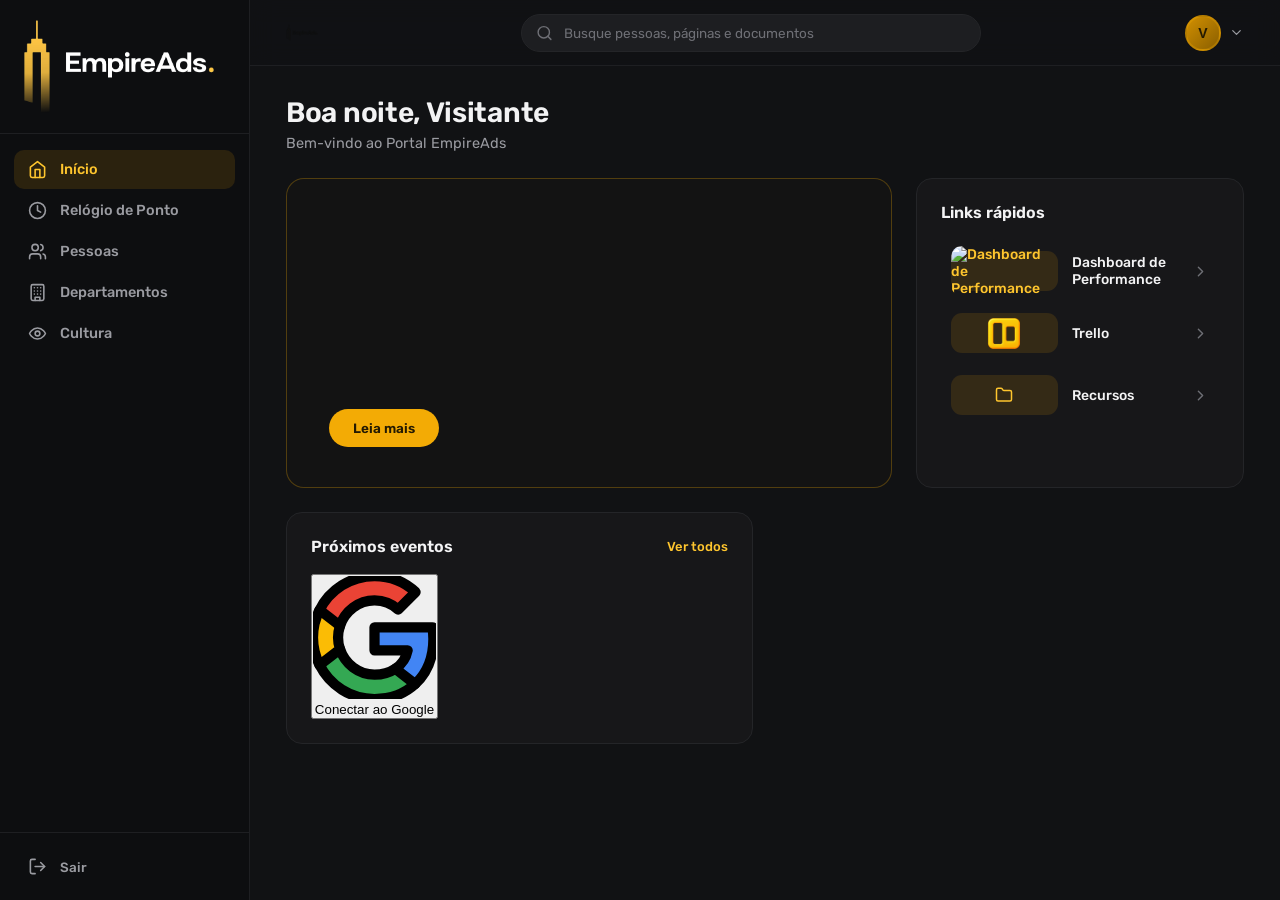
==== index.html @ f02ff834 "Add files via upload" ====
<!DOCTYPE html>
<html lang="pt-BR">
<head>
    <meta charset="UTF-8">
    <meta name="viewport" content="width=device-width, initial-scale=1.0">
    <title>Portal EmpireAds</title>
    <link rel="icon" type="image/png" href="2.png">
    <link rel="preconnect" href="https://fonts.googleapis.com">
    <link rel="preconnect" href="https://fonts.gstatic.com" crossorigin>
    <link href="https://fonts.googleapis.com/css2?family=Rubik:wght@400;500;600;700&display=swap" rel="stylesheet">
    <link rel="stylesheet" href="style.css">
    <script src="https://accounts.google.com/gsi/client" async defer></script>
</head>
<body>

    <!-- ============ SIDEBAR ============ -->
    <aside class="sidebar">
        <div class="sidebar-logo">
            <img src="logo-final-branco.webp" alt="EmpireAds">
        </div>
        <nav>
            <a class="nav-item active">
                <svg viewBox="0 0 24 24"><path d="m3 9 9-7 9 7v11a2 2 0 0 1-2 2H5a2 2 0 0 1-2-2z"/><polyline points="9 22 9 12 15 12 15 22"/></svg>
                Início
            </a>
            <a class="nav-item" href="ponto.html">
                <svg viewBox="0 0 24 24"><circle cx="12" cy="12" r="10"/><polyline points="12 6 12 12 16 14"/></svg>
                Relógio de Ponto
            </a>
            <a class="nav-item" href="pessoas.html">
                <svg viewBox="0 0 24 24"><path d="M16 21v-2a4 4 0 0 0-4-4H6a4 4 0 0 0-4 4v2"/><circle cx="9" cy="7" r="4"/><path d="M22 21v-2a4 4 0 0 0-3-3.87"/><path d="M16 3.13a4 4 0 0 1 0 7.75"/></svg>
                Pessoas
            </a>
            <a class="nav-item" href="departamentos.html">
                <svg viewBox="0 0 24 24"><rect x="4" y="2" width="16" height="20" rx="2"/><path d="M9 22v-4h6v4"/><path d="M8 6h.01"/><path d="M16 6h.01"/><path d="M12 6h.01"/><path d="M12 10h.01"/><path d="M12 14h.01"/><path d="M16 10h.01"/><path d="M16 14h.01"/><path d="M8 10h.01"/><path d="M8 14h.01"/></svg>
                Departamentos
            </a>
            <a class="nav-item" href="cultura.html">
                <svg viewBox="0 0 24 24"><path d="M2 12s3-7 10-7 10 7 10 7-3 7-10 7-10-7-10-7Z"/><circle cx="12" cy="12" r="3"/></svg>
                Cultura
            </a>
        </nav>
        <div class="sidebar-footer">
            <a class="nav-item" href="login.html" title="Sair">
                <svg viewBox="0 0 24 24"><path d="M9 21H5a2 2 0 0 1-2-2V5a2 2 0 0 1 2-2h4"/><polyline points="16 17 21 12 16 7"/><line x1="21" x2="9" y1="12" y2="12"/></svg>
                Sair
            </a>
        </div>
    </aside>

    <!-- ============ TOPBAR ============ -->
    <header class="topbar">
        <img src="logo-empireads.png" alt="EmpireAds" class="topbar-logo">
        <div class="search-box">
            <svg viewBox="0 0 24 24"><circle cx="11" cy="11" r="8"/><path d="m21 21-4.3-4.3"/></svg>
            <input type="text" placeholder="Busque pessoas, páginas e documentos">
        </div>
        <div class="topbar-actions">
            <button class="avatar-btn">
                <span class="avatar">A</span>
                <svg viewBox="0 0 24 24"><path d="m6 9 6 6 6-6"/></svg>
            </button>
        </div>
    </header>

    <!-- ============ CONTENT ============ -->
    <main class="content">
        <div class="content-inner">

            <div class="greeting">
                <h1 id="greeting-title">Bom dia, Alex</h1>
                <p>Bem-vindo ao Portal EmpireAds</p>
            </div>

            <div class="top-grid">
                <!-- HERO -->
                <section class="hero">
                    <div class="hero-text">
                        <a class="btn-primary" href="cultura.html">Leia mais</a>
                    </div>
                </section>

                <!-- QUICK LINKS -->
                <section class="card">
                    <div class="card-header">
                        <h3>Links rápidos</h3>
                    </div>
                    <div class="quick-links">
                        <a class="quick-link" href="https://empireads-dash.stayai.space/" target="_blank">
                            <span class="icon-tile logo-tile"><img src="Ícone de Monitor com Gráficos de Crescimento.png" alt="Dashboard de Performance" class="icon-tile-img"></span>
                            <span>Dashboard de Performance</span>
                            <svg viewBox="0 0 24 24"><path d="m9 18 6-6-6-6"/></svg>
                        </a>
                        <a class="quick-link" href="https://trello.com/b/U7BbYFKX/demandas-empire-ads" target="_blank">
                            <span class="icon-tile logo-tile"><img src="trello_icone_transparente.png" alt="Trello" class="icon-tile-img icon-tile-img-sm"></span>
                            <span>Trello</span>
                            <svg viewBox="0 0 24 24"><path d="m9 18 6-6-6-6"/></svg>
                        </a>
                        <a class="quick-link" href="https://drive.google.com/drive/my-drive" target="_blank">
                            <span class="icon-tile"><svg viewBox="0 0 24 24"><path d="M20 20a2 2 0 0 0 2-2V8a2 2 0 0 0-2-2h-7.9a2 2 0 0 1-1.69-.9L9.6 3.9A2 2 0 0 0 7.93 3H4a2 2 0 0 0-2 2v13a2 2 0 0 0 2 2Z"/></svg></span>
                            <span>Recursos</span>
                            <svg viewBox="0 0 24 24"><path d="m9 18 6-6-6-6"/></svg>
                        </a>
                    </div>
                </section>
            </div>

            <div class="mid-grid">
                <!-- UPCOMING EVENTS -->
                <section class="card">
                    <div class="card-header">
                        <h3>Próximos eventos</h3>
                        <a class="see-all">Ver todos</a>
                    </div>
                    <button id="google-connect-btn" class="btn-google">
                        <svg class="google-icon" viewBox="0 0 24 24"><path fill="#4285F4" d="M23.49 12.27c0-.79-.07-1.54-.19-2.27H12v4.51h6.47c-.29 1.48-1.14 2.73-2.4 3.58v3h3.86c2.26-2.09 3.56-5.17 3.56-8.82z"/><path fill="#34A853" d="M12 24c3.24 0 5.95-1.08 7.93-2.91l-3.86-3c-1.08.72-2.45 1.16-4.07 1.16-3.13 0-5.78-2.11-6.73-4.96H1.29v3.09C3.26 21.31 7.31 24 12 24z"/><path fill="#FBBC05" d="M5.27 14.29c-.25-.72-.38-1.49-.38-2.29s.14-1.57.38-2.29V6.62H1.29C.47 8.24 0 10.06 0 12s.47 3.76 1.29 5.38l3.98-3.09z"/><path fill="#EA4335" d="M12 4.75c1.77 0 3.35.61 4.6 1.8l3.42-3.42C17.95 1.19 15.24 0 12 0 7.31 0 3.26 2.69 1.29 6.62l3.98 3.09C6.22 6.86 8.87 4.75 12 4.75z"/></svg>
                        <span>Conectar ao Google</span>
                    </button>
                    <div id="google-range" class="google-range" style="display:none;">
                        <button class="range-btn active" data-range="today">Hoje</button>
                        <button class="range-btn" data-range="week">Próximos 7 dias</button>
                    </div>
                    <div id="google-meetings"></div>
                </section>
            </div>

        </div>
    </main>

    <script>
        // Saudação dinâmica conforme o horário do dia + nome do usuário logado
        const hour = new Date().getHours();
        let saudacao = 'Boa noite';
        if (hour >= 5 && hour < 12) saudacao = 'Bom dia';
        else if (hour >= 12 && hour < 18) saudacao = 'Boa tarde';
        const userName = localStorage.getItem('empireads-user-name') || 'Visitante';
        document.getElementById('greeting-title').textContent = saudacao + ', ' + userName.split(' ')[0];
        const avatarEl = document.querySelector('.topbar-actions .avatar');
        if (avatarEl) avatarEl.textContent = userName.trim()[0].toUpperCase();
    </script>

    <script>
        // ===== CONEXÃO COM GOOGLE AGENDA =====
        // Para ativar: crie um projeto no Google Cloud Console, ative a "Google Calendar API",
        // crie uma credencial OAuth 2.0 (Aplicativo da Web) com a origem do portal autorizada
        // (ex.: http://localhost:8000) e cole o Client ID abaixo.
        const GOOGLE_CLIENT_ID = '518825832032-p5cscbq5cem9t31pv45j6n2gla375fn6.apps.googleusercontent.com';
        const GOOGLE_SCOPES = 'https://www.googleapis.com/auth/calendar.readonly';

        let googleTokenClient = null;
        let googleAccessToken = null;

        const googleBtn = document.getElementById('google-connect-btn');
        const meetingsBox = document.getElementById('google-meetings');
        const rangeBox = document.getElementById('google-range');
        let googleRange = 'today'; // 'today' | 'week'

        googleBtn.addEventListener('click', () => {
            if (googleAccessToken) return; // já conectado
            if (GOOGLE_CLIENT_ID.startsWith('SEU_')) {
                meetingsBox.innerHTML = '<p class="meetings-status">Configure o GOOGLE_CLIENT_ID no código para ativar a conexão com o Google.</p>';
                return;
            }
            if (typeof google === 'undefined' || !google.accounts) {
                meetingsBox.innerHTML = '<p class="meetings-status">Serviço do Google ainda carregando… tente novamente.</p>';
                return;
            }
            if (!googleTokenClient) {
                googleTokenClient = google.accounts.oauth2.initTokenClient({
                    client_id: GOOGLE_CLIENT_ID,
                    scope: GOOGLE_SCOPES,
                    callback: async (resp) => {
                        if (resp.error) {
                            meetingsBox.innerHTML = '<p class="meetings-status">Conexão cancelada ou negada.</p>';
                            return;
                        }
                        googleAccessToken = resp.access_token;
                        googleBtn.classList.add('connected');
                        googleBtn.querySelector('span').textContent = 'Google conectado ✓';
                        // Ao conectar, esconde os eventos fixos e mostra apenas a agenda real do usuário
                        const staticEvents = document.getElementById('static-events');
                        if (staticEvents) staticEvents.style.display = 'none';
                        rangeBox.style.display = 'flex';
                        await carregarReunioes();
                    },
                });
            }
            // 'select_account' garante que o Google sempre mostre o seletor
            // de contas, permitindo que cada usuário autorize com a própria conta
            googleTokenClient.requestAccessToken({ prompt: 'select_account' });
        });

        // Alternância entre "Hoje" e "Próximos 7 dias"
        rangeBox.querySelectorAll('.range-btn').forEach(btn => {
            btn.addEventListener('click', async () => {
                if (btn.dataset.range === googleRange) return;
                googleRange = btn.dataset.range;
                rangeBox.querySelectorAll('.range-btn').forEach(b => b.classList.toggle('active', b === btn));
                await carregarReunioes();
            });
        });

        async function carregarReunioes() {
            meetingsBox.innerHTML = '<p class="meetings-status">Carregando reuniões…</p>';
            const agora = new Date();
            const inicio = new Date(agora.getFullYear(), agora.getMonth(), agora.getDate()).toISOString();
            const dias = googleRange === 'week' ? 7 : 1;
            const fim = new Date(agora.getFullYear(), agora.getMonth(), agora.getDate() + dias).toISOString();
            try {
                const url = 'https://www.googleapis.com/calendar/v3/calendars/primary/events'
                    + '?timeMin=' + encodeURIComponent(inicio)
                    + '&timeMax=' + encodeURIComponent(fim)
                    + '&singleEvents=true&orderBy=startTime';
                const res = await fetch(url, { headers: { Authorization: 'Bearer ' + googleAccessToken } });
                if (!res.ok) throw new Error('HTTP ' + res.status);
                const data = await res.json();
                renderizarReunioes(data.items || []);
            } catch (err) {
                meetingsBox.innerHTML = '<p class="meetings-status">Não foi possível carregar as reuniões.</p>';
            }
        }

        function escapeHtml(texto) {
            return String(texto).replace(/[&<>"']/g, c => ({ '&': '&amp;', '<': '&lt;', '>': '&gt;', '"': '&quot;', "'": '&#39;' }[c]));
        }

        function renderizarReunioes(eventos) {
            if (!eventos.length) {
                const msgVazio = googleRange === 'week'
                    ? 'Nenhuma reunião ou evento marcado nos próximos 7 dias.'
                    : 'Nenhuma reunião ou evento marcado para hoje.';
                meetingsBox.innerHTML = '<p class="meetings-status meetings-empty">📅 ' + msgVazio + '</p>';
                return;
            }
            const meses = ['Jan', 'Fev', 'Mar', 'Abr', 'Mai', 'Jun', 'Jul', 'Ago', 'Set', 'Out', 'Nov', 'Dez'];
            const itens = eventos.map((ev, idx) => {
                const ini = ev.start.dateTime ? new Date(ev.start.dateTime) : null;
                const fim = ev.end.dateTime ? new Date(ev.end.dateTime) : null;
                const ref = ini || new Date();
                const horario = ini
                    ? ini.toLocaleTimeString('pt-BR', { hour: '2-digit', minute: '2-digit' }) + ' – ' + fim.toLocaleTimeString('pt-BR', { hour: '2-digit', minute: '2-digit' })
                    : 'Dia inteiro';
                const local = ev.location ? '<br>' + escapeHtml(ev.location) : '';
                const rotuloData = ref.toLocaleDateString('pt-BR', { day: 'numeric', month: 'long' });

                // ===== Detalhes da reunião =====
                const meetLink = ev.hangoutLink
                    || (ev.conferenceData && ev.conferenceData.entryPoints
                        && (ev.conferenceData.entryPoints.find(e => e.entryPointType === 'video') || {}).uri)
                    || '';
                let detalhes = '';
                if (ev.description) detalhes += '<p class="meeting-desc">' + escapeHtml(ev.description) + '</p>';
                detalhes += '<p class="meeting-meta">Organizador: ' + escapeHtml((ev.organizer && ev.organizer.email) || '—') + '</p>';
                if (ev.attendees && ev.attendees.length) {
                    detalhes += '<p class="meeting-meta">Participantes: ' + ev.attendees.map(a => escapeHtml(a.email)).join(', ') + '</p>';
                }
                if (meetLink) {
                    detalhes += '<a class="meeting-link" href="' + escapeHtml(meetLink) + '" target="_blank" rel="noopener">'
                        + '<svg viewBox="0 0 24 24"><path d="m22 8-6 4 6 4V8Z"/><rect x="2" y="6" width="14" height="12" rx="2"/></svg>'
                        + 'Entrar na reunião</a>';
                }

                return '<div class="event-item meeting-item" data-meeting="' + idx + '">'
                    + '<div class="event-date"><span class="month">' + meses[ref.getMonth()] + '</span><span class="day">' + ref.getDate() + '</span></div>'
                    + '<div class="meeting-body"><h4>' + escapeHtml(ev.summary || '(Sem título)') + '</h4>'
                    + '<p>' + rotuloData + ' &nbsp;·&nbsp; ' + horario + local + '</p>'
                    + '<div class="meeting-details" id="meeting-details-' + idx + '">' + detalhes + '</div>'
                    + '</div>'
                    + '</div>';
            }).join('');
            const tituloLista = googleRange === 'week'
                ? 'Suas reuniões dos próximos 7 dias · Google Agenda'
                : 'Suas reuniões de hoje · Google Agenda';
            meetingsBox.innerHTML = '<h4 class="meetings-title">' + tituloLista + '</h4>' + itens;

            // Clique na reunião: abre/fecha o painel de detalhes
            meetingsBox.querySelectorAll('.meeting-item').forEach(item => {
                item.addEventListener('click', (e) => {
                    if (e.target.closest('a')) return; // não fecha ao clicar no link do Meet
                    item.classList.toggle('expanded');
                });
            });
        }
    </script>
</body>
</html>
---- style.css ----
/* Portal EmpireAds - Folha de Estilos */

:root {
    --bg: #111214;
    --bg-deep: #0d0e10;
    --surface: #171719;
    --surface-2: #1d1e21;
    --surface-3: #242528;
    --border: #242528;
    --border-soft: #1e1f22;
    --text: #f3f3f4;
    --text-muted: #9a9ba1;
    --text-dim: #6e6f75;
    --yellow: #f3ab05;
    --yellow-strong: #d18f00;
    --yellow-bright: #ffc62e;
    --yellow-soft: rgba(243, 171, 5, 0.13);
    --yellow-softer: rgba(243, 171, 5, 0.07);
    --yellow-border: rgba(243, 171, 5, 0.28);
}

* {
    margin: 0;
    padding: 0;
    box-sizing: border-box;
}

body {
    font-family: 'Rubik', 'Poppins', sans-serif;
    background: var(--bg);
    color: var(--text);
    min-height: 100vh;
    -webkit-font-smoothing: antialiased;
}

svg {
    stroke: currentColor;
    fill: none;
    stroke-width: 2;
    stroke-linecap: round;
    stroke-linejoin: round;
}

a {
    text-decoration: none;
    color: inherit;
}

/* ============ SIDEBAR ============ */
.sidebar {
    position: fixed;
    top: 0;
    left: 0;
    bottom: 0;
    width: 250px;
    background: var(--bg-deep);
    border-right: 1px solid var(--border-soft);
    display: flex;
    flex-direction: column;
    z-index: 50;
}

.sidebar-logo {
    padding: 20px 24px;
    border-bottom: 1px solid var(--border-soft);
}

.sidebar-logo img {
    width: 100%;
    max-width: 190px;
    height: auto;
    display: block;
}

.sidebar nav {
    flex: 1;
    padding: 16px 14px;
    overflow-y: auto;
}

.nav-item {
    display: flex;
    align-items: center;
    gap: 13px;
    padding: 10px 14px;
    border-radius: 10px;
    font-size: 14.5px;
    font-weight: 500;
    color: var(--text-muted);
    margin-bottom: 2px;
    transition: background 0.15s, color 0.15s;
    cursor: pointer;
}

.nav-item svg {
    width: 19px;
    height: 19px;
    flex-shrink: 0;
}

.nav-item:hover {
    background: var(--surface-2);
    color: var(--text);
}

.nav-item.active {
    background: var(--yellow-soft);
    color: var(--yellow-bright);
}

.sidebar-footer {
    padding: 14px;
    border-top: 1px solid var(--border-soft);
}

.sidebar-footer .nav-item {
    margin-bottom: 0;
    font-size: 13.5px;
}

/* ============ TOPBAR ============ */
.topbar {
    position: fixed;
    top: 0;
    left: 250px;
    right: 0;
    height: 66px;
    background: rgba(17, 18, 20, 0.85);
    backdrop-filter: blur(12px);
    border-bottom: 1px solid var(--border-soft);
    display: flex;
    align-items: center;
    justify-content: space-between;
    padding: 0 32px;
    z-index: 40;
}

.topbar-logo {
    height: 26px;
    display: block;
}

.search-box {
    position: relative;
    width: 100%;
    max-width: 460px;
}

.search-box svg {
    position: absolute;
    left: 15px;
    top: 50%;
    transform: translateY(-50%);
    width: 17px;
    height: 17px;
    color: var(--text-dim);
}

.search-box input {
    width: 100%;
    background: var(--surface-2);
    border: 1px solid var(--border);
    border-radius: 999px;
    padding: 10px 18px 10px 42px;
    font-family: inherit;
    font-size: 13.5px;
    color: var(--text);
    outline: none;
    transition: border-color 0.15s, box-shadow 0.15s;
}

.search-box input::placeholder {
    color: var(--text-dim);
}

.search-box input:focus {
    border-color: var(--yellow-border);
    box-shadow: 0 0 0 3px rgba(243, 171, 5, 0.12);
}

.topbar-actions {
    display: flex;
    align-items: center;
    gap: 8px;
}

.icon-btn {
    width: 38px;
    height: 38px;
    border-radius: 10px;
    border: none;
    background: transparent;
    color: var(--text-muted);
    display: flex;
    align-items: center;
    justify-content: center;
    cursor: pointer;
    transition: background 0.15s, color 0.15s;
}

.icon-btn:hover {
    background: var(--surface-2);
    color: var(--text);
}

.icon-btn svg {
    width: 19px;
    height: 19px;
}

.avatar-btn {
    display: flex;
    align-items: center;
    gap: 8px;
    background: transparent;
    border: none;
    cursor: pointer;
    padding: 4px;
    border-radius: 12px;
    color: var(--text-muted);
}

.avatar {
    width: 36px;
    height: 36px;
    border-radius: 50%;
    background: linear-gradient(135deg, var(--yellow-strong), #8a5f00);
    color: #241a02;
    font-weight: 700;
    font-size: 14px;
    display: flex;
    align-items: center;
    justify-content: center;
    border: 2px solid var(--yellow-border);
}

.avatar-btn svg {
    width: 15px;
    height: 15px;
}

/* ============ CONTENT ============ */
.content {
    margin-left: 250px;
    padding: 96px 36px 40px;
}

.content-inner {
    max-width: 1180px;
    margin: 0 auto;
}

.greeting h1 {
    font-size: 28px;
    font-weight: 600;
    letter-spacing: -0.3px;
}

.greeting p {
    margin-top: 5px;
    font-size: 14.5px;
    color: var(--text-muted);
}

/* ============ HERO + QUICK LINKS ============ */
.top-grid {
    display: grid;
    grid-template-columns: 1.85fr 1fr;
    gap: 24px;
    margin-top: 26px;
}

.hero {
    position: relative;
    border-radius: 18px;
    overflow: hidden;
    min-height: 310px;
    display: flex;
    border: 1px solid var(--yellow-border);
    background-color: #131313;
    background-image: url("../assets/Espa%C3%A7o%20EmpireAds%20em%20Preto%20e%20Dourado.png");
    background-repeat: no-repeat;
    background-position: calc(100% + 80px) center;
    background-size: cover;
}

.hero-text {
    position: relative;
    z-index: 2;
    width: 100%;
    display: flex;
    flex-direction: column;
    justify-content: flex-end;
    align-items: flex-start;
    padding: 40px 42px;
    background: transparent;
}

.hero-text .btn-primary {
    margin-top: 0;
    align-self: auto;
}

.btn-primary {
    margin-top: 22px;
    align-self: flex-start;
    background: var(--yellow);
    color: #241a02;
    font-family: inherit;
    font-size: 13.5px;
    font-weight: 600;
    border: none;
    border-radius: 999px;
    padding: 11px 24px;
    cursor: pointer;
    transition: box-shadow 0.2s, transform 0.15s, background 0.15s;
}

.btn-primary:hover {
    background: var(--yellow-bright);
    box-shadow: 0 0 24px rgba(243, 171, 5, 0.45);
    transform: translateY(-1px);
}

/* ============ CARDS ============ */
.card {
    background: var(--surface);
    border: 1px solid var(--border);
    border-radius: 16px;
    padding: 24px;
}

.card-header {
    display: flex;
    align-items: center;
    justify-content: space-between;
    margin-bottom: 18px;
}

.card-header h3 {
    font-size: 16px;
    font-weight: 600;
}

.see-all {
    font-size: 13px;
    font-weight: 500;
    color: var(--yellow-bright);
    cursor: pointer;
    transition: color 0.15s;
}

.see-all:hover {
    color: var(--yellow);
    text-decoration: underline;
}

/* ============ QUICK LINKS ============ */
.quick-links {
    display: flex;
    flex-direction: column;
}

.quick-link {
    display: flex;
    align-items: center;
    gap: 14px;
    padding: 11px 10px;
    border-radius: 12px;
    cursor: pointer;
    transition: background 0.15s;
}

.quick-link:hover {
    background: var(--surface-2);
}

.quick-link .icon-tile {
    width: 40px;
    height: 40px;
    border-radius: 11px;
    background: var(--yellow-soft);
    color: var(--yellow-bright);
    display: flex;
    align-items: center;
    justify-content: center;
    flex-shrink: 0;
}

.icon-tile svg {
    width: 18px;
    height: 18px;
}

.icon-tile.logo-tile {
    background: var(--yellow-soft);
}

.icon-tile-img {
    width: 125%;
    height: 125%;
    object-fit: contain;
    border-radius: 11px;
}

.quick-link span {
    flex: 1;
    font-size: 14px;
    font-weight: 500;
}

.quick-link > svg {
    width: 17px;
    height: 17px;
    color: var(--text-dim);
    transition: transform 0.15s, color 0.15s;
}

.quick-link:hover > svg {
    color: var(--yellow-bright);
    transform: translateX(3px);
}

/* ============ NEWS + EVENTS ============ */
.mid-grid {
    display: grid;
    grid-template-columns: 1fr 1fr;
    gap: 24px;
    margin-top: 24px;
}

.news-item {
    display: flex;
    align-items: center;
    gap: 16px;
    padding: 10px 8px;
    border-radius: 12px;
    cursor: pointer;
    transition: background 0.15s;
}

.news-item:hover {
    background: var(--surface-2);
}

.news-thumb {
    width: 58px;
    height: 58px;
    border-radius: 12px;
    flex-shrink: 0;
    display: flex;
    align-items: center;
    justify-content: center;
    color: #241a02;
}

.news-thumb svg {
    width: 24px;
    height: 24px;
}

.thumb-1 { background: linear-gradient(135deg, #ffc62e, #d18f00); }
.thumb-2 { background: linear-gradient(135deg, #f3ab05, #8a5f00); }
.thumb-3 { background: linear-gradient(135deg, #ffe09a, #f3ab05); }

.news-item h4 {
    font-size: 14px;
    font-weight: 500;
    line-height: 1.4;
}

.news-item p {
    margin-top: 4px;
    font-size: 12.5px;
    color: var(--text-dim);
}

.event-item {
    display: flex;
    align-items: center;
    gap: 16px;
    padding: 10px 8px;
    border-radius: 12px;
    cursor: pointer;
    transition: background 0.15s;
}

.event-item:hover {
    background: var(--surface-2);
}

.event-date {
    width: 52px;
    height: 56px;
    border-radius: 12px;
    background: var(--surface-2);
    border: 1px solid var(--border);
    display: flex;
    flex-direction: column;
    align-items: center;
    justify-content: center;
    flex-shrink: 0;
}

.event-date .month {
    font-size: 10px;
    font-weight: 700;
    letter-spacing: 1px;
    color: var(--yellow-bright);
    text-transform: uppercase;
}

.event-date .day {
    font-size: 19px;
    font-weight: 600;
    line-height: 1.1;
}

.event-item h4 {
    font-size: 14px;
    font-weight: 500;
}

.event-item p {
    margin-top: 4px;
    font-size: 12.5px;
    color: var(--text-dim);
}

/* ============ HELP BANNER ============ */
.help-banner {
    margin-top: 24px;
    background: var(--yellow-softer);
    border: 1px solid var(--yellow-border);
    border-radius: 16px;
    padding: 26px 28px;
    display: flex;
    align-items: center;
    gap: 18px;
}

.help-banner .icon-tile {
    width: 46px;
    height: 46px;
    border-radius: 13px;
    background: var(--yellow-soft);
    color: var(--yellow-bright);
    display: flex;
    align-items: center;
    justify-content: center;
    flex-shrink: 0;
}

.help-banner .icon-tile svg {
    width: 22px;
    height: 22px;
}

.help-text {
    flex: 1;
}

.help-text h4 {
    font-size: 15.5px;
    font-weight: 600;
}

.help-text p {
    margin-top: 4px;
    font-size: 13.5px;
    color: var(--text-muted);
}

/* ============ RELÓGIO DE PONTO ============ */
.ponto-date {
    font-size: 12.5px;
    color: var(--text-dim);
    font-weight: 500;
}

.ponto-clock {
    font-size: 42px;
    font-weight: 700;
    letter-spacing: -1px;
    color: var(--text);
    text-align: center;
    margin: 18px 0 8px;
    font-variant-numeric: tabular-nums;
}

.ponto-status {
    display: flex;
    align-items: center;
    justify-content: center;
    gap: 8px;
    font-size: 13px;
    color: var(--text-muted);
    margin-bottom: 20px;
}

.ponto-status-dot {
    width: 8px;
    height: 8px;
    border-radius: 50%;
    background: var(--text-dim);
    flex-shrink: 0;
}

.ponto-status.status-andamento .ponto-status-dot {
    background: var(--yellow);
    box-shadow: 0 0 8px rgba(243, 171, 5, 0.5);
}

.ponto-status.status-finalizado .ponto-status-dot {
    background: #4caf50;
}

.ponto-actions {
    display: flex;
    gap: 12px;
    margin-bottom: 18px;
}

.btn-ponto {
    flex: 1;
    display: flex;
    align-items: center;
    justify-content: center;
    gap: 8px;
    padding: 13px 16px;
    border-radius: 12px;
    font-family: inherit;
    font-size: 13.5px;
    font-weight: 600;
    border: none;
    cursor: pointer;
    transition: all 0.2s;
}

.btn-ponto svg {
    width: 17px;
    height: 17px;
}

.btn-ponto:disabled {
    opacity: 0.4;
    cursor: not-allowed;
}

.btn-entrada {
    background: var(--yellow);
    color: #241a02;
}

.btn-entrada:not(:disabled):hover {
    background: var(--yellow-bright);
    box-shadow: 0 0 20px rgba(243, 171, 5, 0.35);
}

.btn-saida {
    background: var(--surface-3);
    color: var(--text);
    border: 1px solid var(--border);
}

.btn-saida:not(:disabled):hover {
    background: var(--surface-2);
    border-color: var(--yellow-border);
}

.ponto-info {
    text-align: center;
    font-size: 12.5px;
    color: var(--text-dim);
    padding: 14px 0 4px;
}

.ponto-summary {
    display: grid;
    grid-template-columns: 1fr 1fr;
    gap: 10px;
    padding-top: 16px;
    border-top: 1px solid var(--border);
}

.ponto-summary-item {
    display: flex;
    flex-direction: column;
    gap: 3px;
    padding: 10px 12px;
    background: var(--surface-2);
    border-radius: 10px;
}

.ponto-label {
    font-size: 11px;
    color: var(--text-dim);
    text-transform: uppercase;
    letter-spacing: 0.5px;
    font-weight: 600;
}

.ponto-value {
    font-size: 15px;
    font-weight: 600;
    color: var(--text);
    font-variant-numeric: tabular-nums;
}

.ponto-value.positivo {
    color: #4caf50;
}

.ponto-value.negativo {
    color: #f44336;
}

.ponto-value.neutro {
    color: var(--text-muted);
}

/* ============ RESPONSIVE ============ */
@media (max-width: 1100px) {
    .top-grid, .mid-grid {
        grid-template-columns: 1fr;
    }
}

@media (max-width: 860px) {
    .sidebar {
        display: none;
    }
    .topbar {
        left: 0;
    }
    .content {
        margin-left: 0;
        padding: 90px 20px 32px;
    }
}
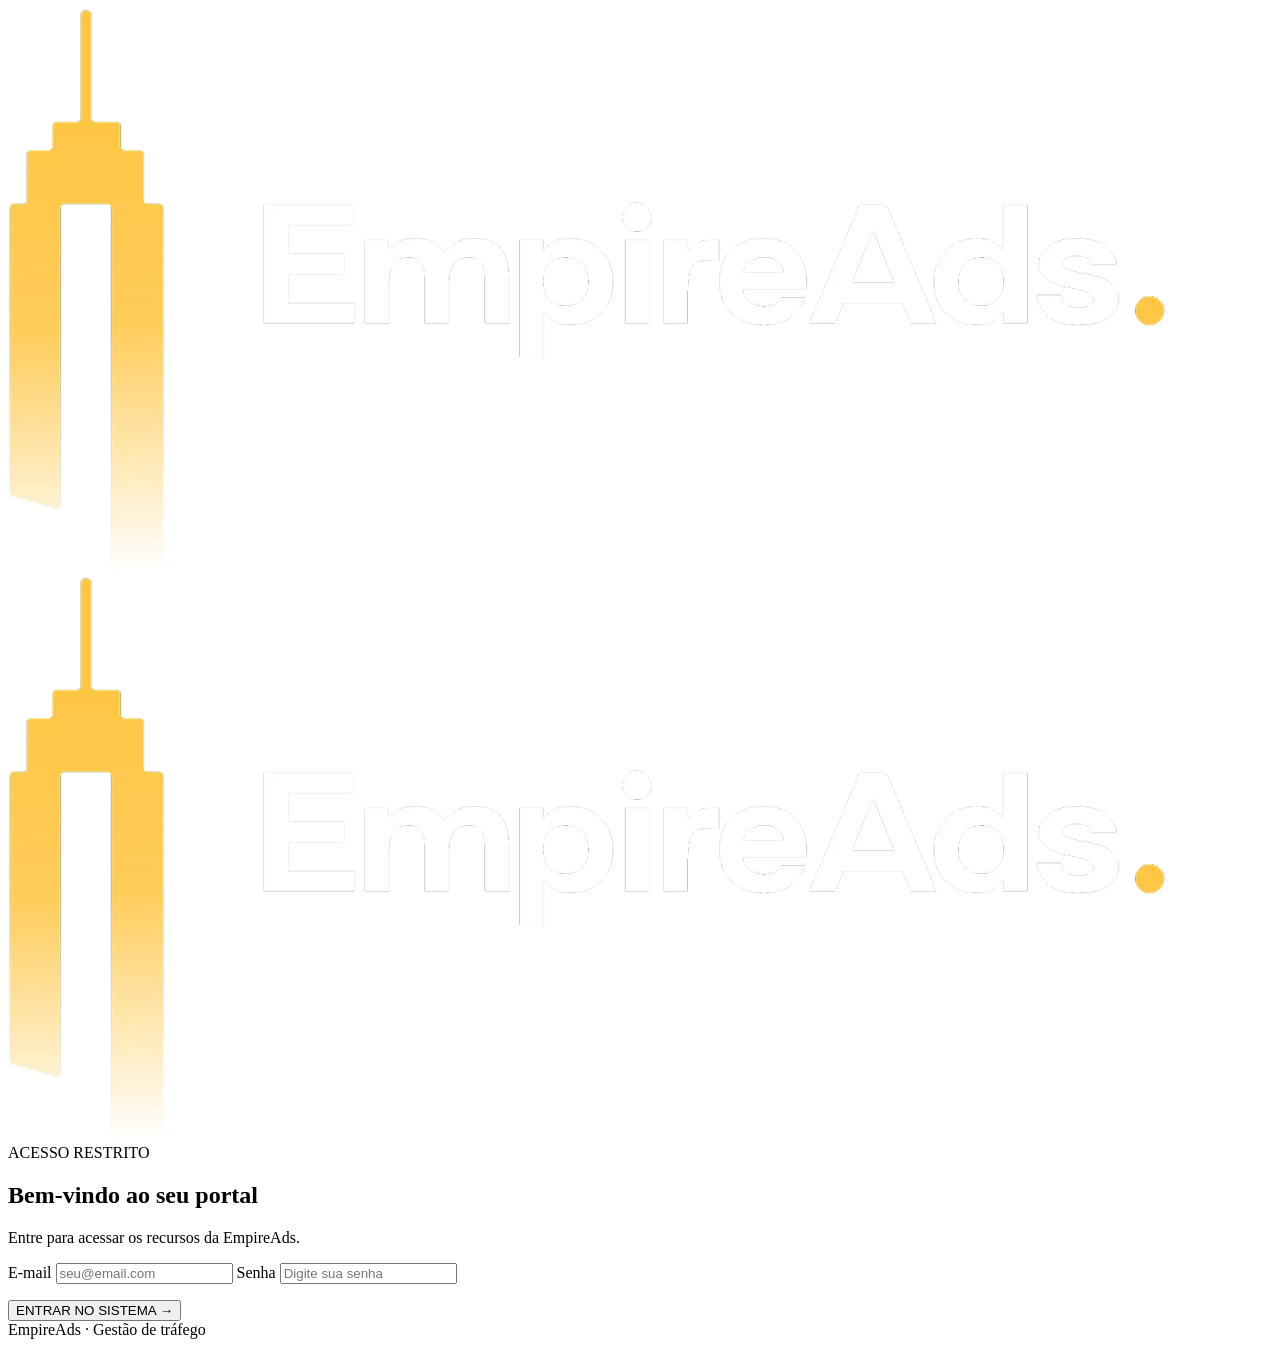
==== commit 1604537f: "Add files via upload" ====
--- a/index.html
+++ b/index.html
@@ -1,286 +1,78 @@
 <!DOCTYPE html>
 <html lang="pt-BR">
 <head>
-    <meta charset="UTF-8">
-    <meta name="viewport" content="width=device-width, initial-scale=1.0">
-    <title>Portal EmpireAds</title>
-    <link rel="icon" type="image/png" href="2.png">
-    <link rel="preconnect" href="https://fonts.googleapis.com">
-    <link rel="preconnect" href="https://fonts.gstatic.com" crossorigin>
-    <link href="https://fonts.googleapis.com/css2?family=Rubik:wght@400;500;600;700&display=swap" rel="stylesheet">
-    <link rel="stylesheet" href="style.css">
-    <script src="https://accounts.google.com/gsi/client" async defer></script>
+<meta charset="UTF-8">
+<meta name="viewport" content="width=device-width, initial-scale=1.0">
+<title>Portal EmpireAds | Login</title>
+<link rel="preconnect" href="https://fonts.googleapis.com">
+<link href="https://fonts.googleapis.com/css2?family=Poppins:wght@400;500;600;700;800&family=Rubik:wght@400;500;600;700&display=swap" rel="stylesheet">
+<link rel="icon" href="2.png" type="image/png">
+<link rel="stylesheet" href="login.css">
 </head>
 <body>
+  <div class="splash-screen" id="splashScreen">
+    <img src="logo-final-branco.webp" alt="EmpireAds" class="splash-logo">
+  </div>
 
-    <!-- ============ SIDEBAR ============ -->
-    <aside class="sidebar">
-        <div class="sidebar-logo">
-            <img src="logo-final-branco.webp" alt="EmpireAds">
-        </div>
-        <nav>
-            <a class="nav-item active">
-                <svg viewBox="0 0 24 24"><path d="m3 9 9-7 9 7v11a2 2 0 0 1-2 2H5a2 2 0 0 1-2-2z"/><polyline points="9 22 9 12 15 12 15 22"/></svg>
-                Início
-            </a>
-            <a class="nav-item" href="ponto.html">
-                <svg viewBox="0 0 24 24"><circle cx="12" cy="12" r="10"/><polyline points="12 6 12 12 16 14"/></svg>
-                Relógio de Ponto
-            </a>
-            <a class="nav-item" href="pessoas.html">
-                <svg viewBox="0 0 24 24"><path d="M16 21v-2a4 4 0 0 0-4-4H6a4 4 0 0 0-4 4v2"/><circle cx="9" cy="7" r="4"/><path d="M22 21v-2a4 4 0 0 0-3-3.87"/><path d="M16 3.13a4 4 0 0 1 0 7.75"/></svg>
-                Pessoas
-            </a>
-            <a class="nav-item" href="departamentos.html">
-                <svg viewBox="0 0 24 24"><rect x="4" y="2" width="16" height="20" rx="2"/><path d="M9 22v-4h6v4"/><path d="M8 6h.01"/><path d="M16 6h.01"/><path d="M12 6h.01"/><path d="M12 10h.01"/><path d="M12 14h.01"/><path d="M16 10h.01"/><path d="M16 14h.01"/><path d="M8 10h.01"/><path d="M8 14h.01"/></svg>
-                Departamentos
-            </a>
-            <a class="nav-item" href="cultura.html">
-                <svg viewBox="0 0 24 24"><path d="M2 12s3-7 10-7 10 7 10 7-3 7-10 7-10-7-10-7Z"/><circle cx="12" cy="12" r="3"/></svg>
-                Cultura
-            </a>
-        </nav>
-        <div class="sidebar-footer">
-            <a class="nav-item" href="login.html" title="Sair">
-                <svg viewBox="0 0 24 24"><path d="M9 21H5a2 2 0 0 1-2-2V5a2 2 0 0 1 2-2h4"/><polyline points="16 17 21 12 16 7"/><line x1="21" x2="9" y1="12" y2="12"/></svg>
-                Sair
-            </a>
-        </div>
-    </aside>
+  <section class="login-screen" id="loginScreen">
+    <div class="login-decoration login-decoration-top"></div>
+    <div class="login-decoration login-decoration-bottom"></div>
+    <div class="login-card">
+      <div class="login-logo-panel">
+        <img src="logo-final-branco.webp" alt="EmpireAds" class="login-logo">
+      </div>
+      <span class="login-kicker">ACESSO RESTRITO</span>
+      <h1>Bem-vindo ao seu portal</h1>
+      <p class="login-description">Entre para acessar os recursos da EmpireAds.</p>
+      <form id="loginForm" class="login-form">
+        <label for="loginEmail">E-mail</label>
+        <input id="loginEmail" type="email" placeholder="seu@email.com" autocomplete="username" required>
+        <label for="loginPassword">Senha</label>
+        <input id="loginPassword" type="password" placeholder="Digite sua senha" autocomplete="current-password" required>
+        <p class="login-error" id="loginError" role="alert"></p>
+        <button type="submit" class="login-submit">ENTRAR NO SISTEMA <span>→</span></button>
+      </form>
+      <span class="login-footer">EmpireAds · Gestão de tráfego</span>
+    </div>
+  </section>
 
-    <!-- ============ TOPBAR ============ -->
-    <header class="topbar">
-        <img src="logo-empireads.png" alt="EmpireAds" class="topbar-logo">
-        <div class="search-box">
-            <svg viewBox="0 0 24 24"><circle cx="11" cy="11" r="8"/><path d="m21 21-4.3-4.3"/></svg>
-            <input type="text" placeholder="Busque pessoas, páginas e documentos">
-        </div>
-        <div class="topbar-actions">
-            <button class="avatar-btn">
-                <span class="avatar">A</span>
-                <svg viewBox="0 0 24 24"><path d="m6 9 6 6 6-6"/></svg>
-            </button>
-        </div>
-    </header>
+  <script src="js/data.js"></script>
+  <script>
+    // Usuário já logado vai direto para a home
+    if (localStorage.getItem("empireads-user-name")) {
+      window.location.replace("home.html");
+    }
 
-    <!-- ============ CONTENT ============ -->
-    <main class="content">
-        <div class="content-inner">
+    // Esconde a splash screen após o carregamento
+    window.addEventListener("load", () => {
+      setTimeout(() => {
+        document.getElementById("splashScreen").classList.add("is-hidden");
+      }, 900);
+    });
 
-            <div class="greeting">
-                <h1 id="greeting-title">Bom dia, Alex</h1>
-                <p>Bem-vindo ao Portal EmpireAds</p>
-            </div>
+    // Login: valida credenciais contra a lista de usuários cadastrados (js/data.js)
+    const loginForm = document.getElementById("loginForm");
+    const loginError = document.getElementById("loginError");
 
-            <div class="top-grid">
-                <!-- HERO -->
-                <section class="hero">
-                    <div class="hero-text">
-                        <a class="btn-primary" href="cultura.html">Leia mais</a>
-                    </div>
-                </section>
-
-                <!-- QUICK LINKS -->
-                <section class="card">
-                    <div class="card-header">
-                        <h3>Links rápidos</h3>
-                    </div>
-                    <div class="quick-links">
-                        <a class="quick-link" href="https://empireads-dash.stayai.space/" target="_blank">
-                            <span class="icon-tile logo-tile"><img src="Ícone de Monitor com Gráficos de Crescimento.png" alt="Dashboard de Performance" class="icon-tile-img"></span>
-                            <span>Dashboard de Performance</span>
-                            <svg viewBox="0 0 24 24"><path d="m9 18 6-6-6-6"/></svg>
-                        </a>
-                        <a class="quick-link" href="https://trello.com/b/U7BbYFKX/demandas-empire-ads" target="_blank">
-                            <span class="icon-tile logo-tile"><img src="trello_icone_transparente.png" alt="Trello" class="icon-tile-img icon-tile-img-sm"></span>
-                            <span>Trello</span>
-                            <svg viewBox="0 0 24 24"><path d="m9 18 6-6-6-6"/></svg>
-                        </a>
-                        <a class="quick-link" href="https://drive.google.com/drive/my-drive" target="_blank">
-                            <span class="icon-tile"><svg viewBox="0 0 24 24"><path d="M20 20a2 2 0 0 0 2-2V8a2 2 0 0 0-2-2h-7.9a2 2 0 0 1-1.69-.9L9.6 3.9A2 2 0 0 0 7.93 3H4a2 2 0 0 0-2 2v13a2 2 0 0 0 2 2Z"/></svg></span>
-                            <span>Recursos</span>
-                            <svg viewBox="0 0 24 24"><path d="m9 18 6-6-6-6"/></svg>
-                        </a>
-                    </div>
-                </section>
-            </div>
-
-            <div class="mid-grid">
-                <!-- UPCOMING EVENTS -->
-                <section class="card">
-                    <div class="card-header">
-                        <h3>Próximos eventos</h3>
-                        <a class="see-all">Ver todos</a>
-                    </div>
-                    <button id="google-connect-btn" class="btn-google">
-                        <svg class="google-icon" viewBox="0 0 24 24"><path fill="#4285F4" d="M23.49 12.27c0-.79-.07-1.54-.19-2.27H12v4.51h6.47c-.29 1.48-1.14 2.73-2.4 3.58v3h3.86c2.26-2.09 3.56-5.17 3.56-8.82z"/><path fill="#34A853" d="M12 24c3.24 0 5.95-1.08 7.93-2.91l-3.86-3c-1.08.72-2.45 1.16-4.07 1.16-3.13 0-5.78-2.11-6.73-4.96H1.29v3.09C3.26 21.31 7.31 24 12 24z"/><path fill="#FBBC05" d="M5.27 14.29c-.25-.72-.38-1.49-.38-2.29s.14-1.57.38-2.29V6.62H1.29C.47 8.24 0 10.06 0 12s.47 3.76 1.29 5.38l3.98-3.09z"/><path fill="#EA4335" d="M12 4.75c1.77 0 3.35.61 4.6 1.8l3.42-3.42C17.95 1.19 15.24 0 12 0 7.31 0 3.26 2.69 1.29 6.62l3.98 3.09C6.22 6.86 8.87 4.75 12 4.75z"/></svg>
-                        <span>Conectar ao Google</span>
-                    </button>
-                    <div id="google-range" class="google-range" style="display:none;">
-                        <button class="range-btn active" data-range="today">Hoje</button>
-                        <button class="range-btn" data-range="week">Próximos 7 dias</button>
-                    </div>
-                    <div id="google-meetings"></div>
-                </section>
-            </div>
-
-        </div>
-    </main>
-
-    <script>
-        // Saudação dinâmica conforme o horário do dia + nome do usuário logado
-        const hour = new Date().getHours();
-        let saudacao = 'Boa noite';
-        if (hour >= 5 && hour < 12) saudacao = 'Bom dia';
-        else if (hour >= 12 && hour < 18) saudacao = 'Boa tarde';
-        const userName = localStorage.getItem('empireads-user-name') || 'Visitante';
-        document.getElementById('greeting-title').textContent = saudacao + ', ' + userName.split(' ')[0];
-        const avatarEl = document.querySelector('.topbar-actions .avatar');
-        if (avatarEl) avatarEl.textContent = userName.trim()[0].toUpperCase();
-    </script>
-
-    <script>
-        // ===== CONEXÃO COM GOOGLE AGENDA =====
-        // Para ativar: crie um projeto no Google Cloud Console, ative a "Google Calendar API",
-        // crie uma credencial OAuth 2.0 (Aplicativo da Web) com a origem do portal autorizada
-        // (ex.: http://localhost:8000) e cole o Client ID abaixo.
-        const GOOGLE_CLIENT_ID = '518825832032-p5cscbq5cem9t31pv45j6n2gla375fn6.apps.googleusercontent.com';
-        const GOOGLE_SCOPES = 'https://www.googleapis.com/auth/calendar.readonly';
-
-        let googleTokenClient = null;
-        let googleAccessToken = null;
-
-        const googleBtn = document.getElementById('google-connect-btn');
-        const meetingsBox = document.getElementById('google-meetings');
-        const rangeBox = document.getElementById('google-range');
-        let googleRange = 'today'; // 'today' | 'week'
-
-        googleBtn.addEventListener('click', () => {
-            if (googleAccessToken) return; // já conectado
-            if (GOOGLE_CLIENT_ID.startsWith('SEU_')) {
-                meetingsBox.innerHTML = '<p class="meetings-status">Configure o GOOGLE_CLIENT_ID no código para ativar a conexão com o Google.</p>';
-                return;
-            }
-            if (typeof google === 'undefined' || !google.accounts) {
-                meetingsBox.innerHTML = '<p class="meetings-status">Serviço do Google ainda carregando… tente novamente.</p>';
-                return;
-            }
-            if (!googleTokenClient) {
-                googleTokenClient = google.accounts.oauth2.initTokenClient({
-                    client_id: GOOGLE_CLIENT_ID,
-                    scope: GOOGLE_SCOPES,
-                    callback: async (resp) => {
-                        if (resp.error) {
-                            meetingsBox.innerHTML = '<p class="meetings-status">Conexão cancelada ou negada.</p>';
-                            return;
-                        }
-                        googleAccessToken = resp.access_token;
-                        googleBtn.classList.add('connected');
-                        googleBtn.querySelector('span').textContent = 'Google conectado ✓';
-                        // Ao conectar, esconde os eventos fixos e mostra apenas a agenda real do usuário
-                        const staticEvents = document.getElementById('static-events');
-                        if (staticEvents) staticEvents.style.display = 'none';
-                        rangeBox.style.display = 'flex';
-                        await carregarReunioes();
-                    },
-                });
-            }
-            // 'select_account' garante que o Google sempre mostre o seletor
-            // de contas, permitindo que cada usuário autorize com a própria conta
-            googleTokenClient.requestAccessToken({ prompt: 'select_account' });
-        });
-
-        // Alternância entre "Hoje" e "Próximos 7 dias"
-        rangeBox.querySelectorAll('.range-btn').forEach(btn => {
-            btn.addEventListener('click', async () => {
-                if (btn.dataset.range === googleRange) return;
-                googleRange = btn.dataset.range;
-                rangeBox.querySelectorAll('.range-btn').forEach(b => b.classList.toggle('active', b === btn));
-                await carregarReunioes();
-            });
-        });
-
-        async function carregarReunioes() {
-            meetingsBox.innerHTML = '<p class="meetings-status">Carregando reuniões…</p>';
-            const agora = new Date();
-            const inicio = new Date(agora.getFullYear(), agora.getMonth(), agora.getDate()).toISOString();
-            const dias = googleRange === 'week' ? 7 : 1;
-            const fim = new Date(agora.getFullYear(), agora.getMonth(), agora.getDate() + dias).toISOString();
-            try {
-                const url = 'https://www.googleapis.com/calendar/v3/calendars/primary/events'
-                    + '?timeMin=' + encodeURIComponent(inicio)
-                    + '&timeMax=' + encodeURIComponent(fim)
-                    + '&singleEvents=true&orderBy=startTime';
-                const res = await fetch(url, { headers: { Authorization: 'Bearer ' + googleAccessToken } });
-                if (!res.ok) throw new Error('HTTP ' + res.status);
-                const data = await res.json();
-                renderizarReunioes(data.items || []);
-            } catch (err) {
-                meetingsBox.innerHTML = '<p class="meetings-status">Não foi possível carregar as reuniões.</p>';
-            }
-        }
-
-        function escapeHtml(texto) {
-            return String(texto).replace(/[&<>"']/g, c => ({ '&': '&amp;', '<': '&lt;', '>': '&gt;', '"': '&quot;', "'": '&#39;' }[c]));
-        }
-
-        function renderizarReunioes(eventos) {
-            if (!eventos.length) {
-                const msgVazio = googleRange === 'week'
-                    ? 'Nenhuma reunião ou evento marcado nos próximos 7 dias.'
-                    : 'Nenhuma reunião ou evento marcado para hoje.';
-                meetingsBox.innerHTML = '<p class="meetings-status meetings-empty">📅 ' + msgVazio + '</p>';
-                return;
-            }
-            const meses = ['Jan', 'Fev', 'Mar', 'Abr', 'Mai', 'Jun', 'Jul', 'Ago', 'Set', 'Out', 'Nov', 'Dez'];
-            const itens = eventos.map((ev, idx) => {
-                const ini = ev.start.dateTime ? new Date(ev.start.dateTime) : null;
-                const fim = ev.end.dateTime ? new Date(ev.end.dateTime) : null;
-                const ref = ini || new Date();
-                const horario = ini
-                    ? ini.toLocaleTimeString('pt-BR', { hour: '2-digit', minute: '2-digit' }) + ' – ' + fim.toLocaleTimeString('pt-BR', { hour: '2-digit', minute: '2-digit' })
-                    : 'Dia inteiro';
-                const local = ev.location ? '<br>' + escapeHtml(ev.location) : '';
-                const rotuloData = ref.toLocaleDateString('pt-BR', { day: 'numeric', month: 'long' });
-
-                // ===== Detalhes da reunião =====
-                const meetLink = ev.hangoutLink
-                    || (ev.conferenceData && ev.conferenceData.entryPoints
-                        && (ev.conferenceData.entryPoints.find(e => e.entryPointType === 'video') || {}).uri)
-                    || '';
-                let detalhes = '';
-                if (ev.description) detalhes += '<p class="meeting-desc">' + escapeHtml(ev.description) + '</p>';
-                detalhes += '<p class="meeting-meta">Organizador: ' + escapeHtml((ev.organizer && ev.organizer.email) || '—') + '</p>';
-                if (ev.attendees && ev.attendees.length) {
-                    detalhes += '<p class="meeting-meta">Participantes: ' + ev.attendees.map(a => escapeHtml(a.email)).join(', ') + '</p>';
-                }
-                if (meetLink) {
-                    detalhes += '<a class="meeting-link" href="' + escapeHtml(meetLink) + '" target="_blank" rel="noopener">'
-                        + '<svg viewBox="0 0 24 24"><path d="m22 8-6 4 6 4V8Z"/><rect x="2" y="6" width="14" height="12" rx="2"/></svg>'
-                        + 'Entrar na reunião</a>';
-                }
-
-                return '<div class="event-item meeting-item" data-meeting="' + idx + '">'
-                    + '<div class="event-date"><span class="month">' + meses[ref.getMonth()] + '</span><span class="day">' + ref.getDate() + '</span></div>'
-                    + '<div class="meeting-body"><h4>' + escapeHtml(ev.summary || '(Sem título)') + '</h4>'
-                    + '<p>' + rotuloData + ' &nbsp;·&nbsp; ' + horario + local + '</p>'
-                    + '<div class="meeting-details" id="meeting-details-' + idx + '">' + detalhes + '</div>'
-                    + '</div>'
-                    + '</div>';
-            }).join('');
-            const tituloLista = googleRange === 'week'
-                ? 'Suas reuniões dos próximos 7 dias · Google Agenda'
-                : 'Suas reuniões de hoje · Google Agenda';
-            meetingsBox.innerHTML = '<h4 class="meetings-title">' + tituloLista + '</h4>' + itens;
-
-            // Clique na reunião: abre/fecha o painel de detalhes
-            meetingsBox.querySelectorAll('.meeting-item').forEach(item => {
-                item.addEventListener('click', (e) => {
-                    if (e.target.closest('a')) return; // não fecha ao clicar no link do Meet
-                    item.classList.toggle('expanded');
-                });
-            });
-        }
-    </script>
+    loginForm.addEventListener("submit", (event) => {
+      event.preventDefault();
+      const email = document.getElementById("loginEmail").value.trim();
+      const password = document.getElementById("loginPassword").value.trim();
+      if (!email || !password) {
+        loginError.textContent = "Preencha seu e-mail e sua senha.";
+        return;
+      }
+      const usuario = USUARIOS.find(
+        (u) => u.email.toLowerCase() === email.toLowerCase() && u.senha === password
+      );
+      if (!usuario) {
+        loginError.textContent = "E-mail ou senha incorretos. Tente novamente.";
+        return;
+      }
+      loginError.textContent = "";
+      localStorage.setItem("empireads-user-name", usuario.nome);
+      window.location.href = "home.html";
+    });
+  </script>
 </body>
-</html>+</html>
